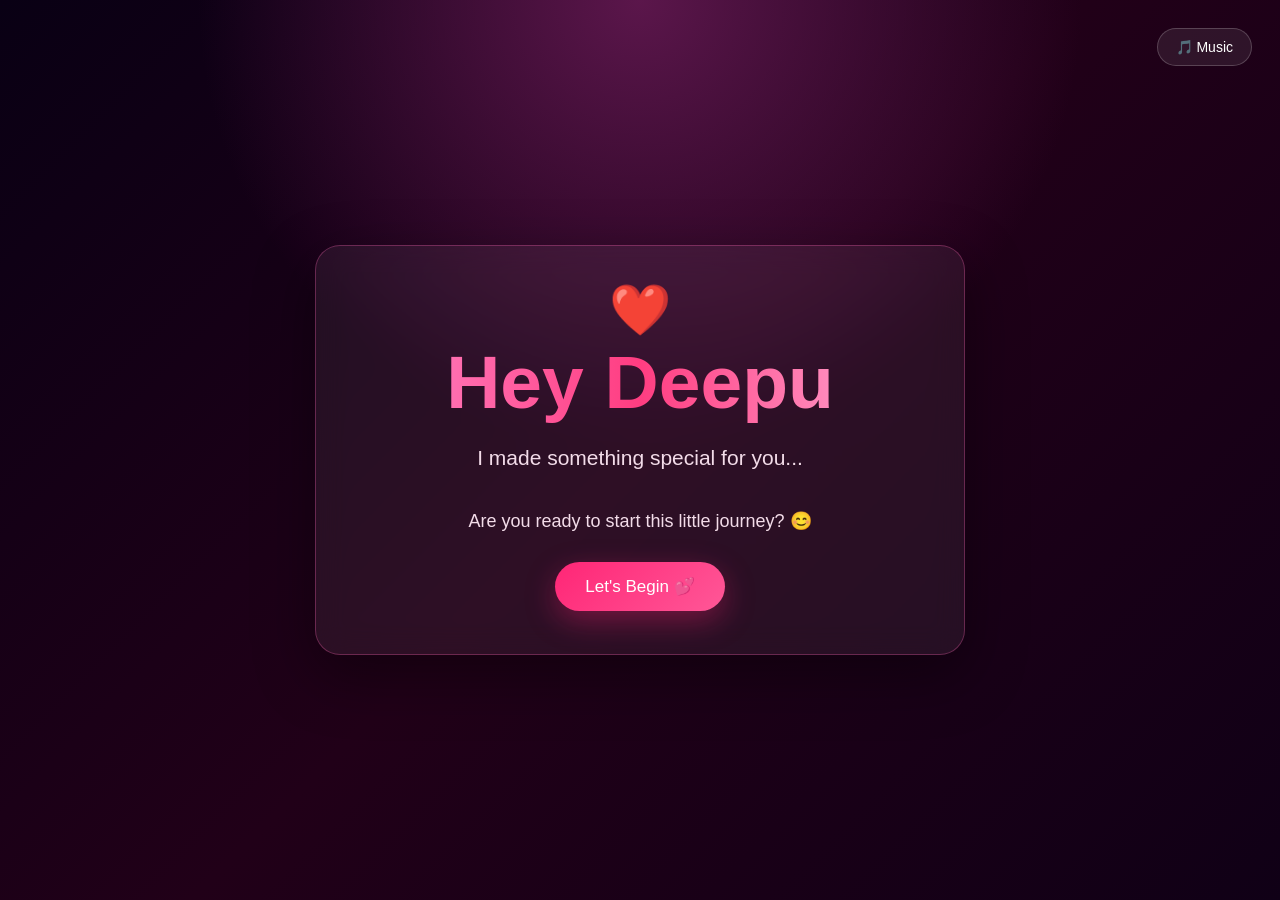
==== index.html @ 229cfcac "Add files via upload" ====
<!DOCTYPE html>
<html lang="en">
<head>
    <meta charset="UTF-8">
    <meta name="viewport" content="width=device-width, initial-scale=1.0">

    <title>For Deepu ❤️</title>

    <style>
        * {
            box-sizing: border-box;
            margin: 0;
            padding: 0;
        }

        body {
            font-family: "Segoe UI", sans-serif;
            min-height: 100vh;
            color: white;
            background:
                radial-gradient(circle at top, #5b164b, transparent 40%),
                linear-gradient(135deg, #090014, #210018, #100016);
            overflow-x: hidden;
        }

        /* Floating hearts */
        .heart {
            position: fixed;
            bottom: -30px;
            font-size: 20px;
            animation: floatUp linear forwards;
            pointer-events: none;
            z-index: 0;
        }

        @keyframes floatUp {
            from {
                transform: translateY(0) rotate(0deg);
                opacity: 1;
            }

            to {
                transform: translateY(-110vh) rotate(360deg);
                opacity: 0;
            }
        }

        .container {
            position: relative;
            z-index: 2;
            width: min(700px, 92%);
            margin: auto;
            min-height: 100vh;
            display: flex;
            align-items: center;
            justify-content: center;
        }

        .screen {
            width: 100%;
            text-align: center;
            padding: 35px 25px;
            display: none;
            animation: fadeIn 0.6s ease;
        }

        .screen.active {
            display: block;
        }

        @keyframes fadeIn {
            from {
                opacity: 0;
                transform: translateY(20px);
            }

            to {
                opacity: 1;
                transform: translateY(0);
            }
        }

        .title {
            font-size: clamp(42px, 8vw, 75px);
            margin-bottom: 15px;
            background: linear-gradient(90deg, #ff8acb, #ff3d81, #ffb4dc);
            -webkit-background-clip: text;
            color: transparent;
        }

        h2 {
            font-size: clamp(26px, 5vw, 42px);
            margin-bottom: 20px;
        }

        p {
            font-size: 18px;
            line-height: 1.7;
            color: #f3dce9;
        }

        .subtitle {
            font-size: 21px;
            margin-bottom: 30px;
        }

        .card {
            background: rgba(255,255,255,0.06);
            border: 1px solid rgba(255,100,180,0.3);
            border-radius: 25px;
            padding: 35px 25px;
            backdrop-filter: blur(15px);
            box-shadow: 0 20px 60px rgba(0,0,0,0.4);
        }

        button {
            border: none;
            cursor: pointer;
            color: white;
            font-size: 17px;
            padding: 14px 30px;
            margin: 8px;
            border-radius: 50px;
            transition: 0.25s;
        }

        button:hover {
            transform: translateY(-3px) scale(1.03);
        }

        .primary {
            background: linear-gradient(135deg, #ff2676, #ff5797);
            box-shadow: 0 10px 30px rgba(255, 35, 115, 0.35);
        }

        .secondary {
            background: rgba(255,255,255,0.08);
            border: 1px solid rgba(255,255,255,0.2);
        }

        .question-number {
            color: #ff77b5;
            margin-bottom: 15px;
            font-size: 15px;
        }

        .question {
            font-size: clamp(25px, 5vw, 38px);
            margin-bottom: 30px;
            line-height: 1.4;
        }

        .answers {
            display: flex;
            justify-content: center;
            flex-wrap: wrap;
        }

        .answer-yes {
            background: linear-gradient(135deg, #ff2877, #ff5b9d);
        }

        .answer-no {
            background: rgba(255,255,255,0.08);
            border: 1px solid rgba(255,255,255,0.2);
        }

        /* Progress */
        .progress-container {
            margin: 25px 0;
        }

        .progress {
            height: 7px;
            background: rgba(255,255,255,0.1);
            border-radius: 10px;
            overflow: hidden;
        }

        .progress-bar {
            height: 100%;
            width: 0%;
            background: linear-gradient(90deg, #ff2877, #ff9ac8);
            transition: width 0.4s;
        }

        /* Memory */
        .memory-image {
            width: 100%;
            max-height: 400px;
            object-fit: cover;
            border-radius: 20px;
            margin-bottom: 20px;
            border: 5px solid rgba(255,255,255,0.8);
        }

        .memory-title {
            font-size: 28px;
            color: #ff82bb;
            margin-bottom: 10px;
        }

        /* Score */
        .love-heart {
            font-size: 120px;
            margin: 20px;
            filter: drop-shadow(0 0 30px #ff2676);
            animation: heartbeat 1s infinite;
        }

        @keyframes heartbeat {
            0%,100% {
                transform: scale(1);
            }

            50% {
                transform: scale(1.12);
            }
        }

        .score {
            font-size: 60px;
            font-weight: bold;
            color: #ff71ad;
        }

        /* Secret message */
        .secret {
            background: #f3d59b;
            color: #4c2b1c;
            padding: 30px;
            border-radius: 5px;
            transform: rotate(-1deg);
            box-shadow: 0 15px 40px rgba(0,0,0,0.5);
            font-family: Georgia, serif;
            text-align: left;
            line-height: 1.8;
        }

        .secret h3 {
            margin-bottom: 15px;
            font-size: 26px;
        }

        /* Music */
        .music-button {
            position: fixed;
            right: 20px;
            top: 20px;
            z-index: 10;
            padding: 10px 18px;
            font-size: 14px;
        }

        /* Confetti */
        .confetti {
            position: fixed;
            width: 10px;
            height: 10px;
            top: -20px;
            z-index: 20;
            animation: confettiFall 3s linear forwards;
        }

        @keyframes confettiFall {
            to {
                transform: translateY(110vh) rotate(720deg);
            }
        }

        @media (max-width: 600px) {
            .screen {
                padding: 20px 10px;
            }

            .card {
                padding: 25px 15px;
            }

            button {
                width: 80%;
                margin: 7px auto;
            }

            .love-heart {
                font-size: 90px;
            }
        }
    </style>
</head>

<body>

    <!-- Music -->
    <button class="music-button secondary" onclick="toggleMusic()">
        🎵 Music
    </button>

    <audio id="music" loop>
        <!-- Put your music file here -->
        <source src="music/our-song.mp3" type="audio/mpeg">
    </audio>


    <div class="container">

        <!-- =========================
             WELCOME SCREEN
        ========================== -->

        <section class="screen active" id="welcome">

            <div class="card">

                <div style="font-size:50px;">❤️</div>

                <h1 class="title">
                    Hey Deepu
                </h1>

                <p class="subtitle">
                    I made something special for you...
                </p>

                <p>
                    Are you ready to start this little journey? 😊
                </p>

                <br>

                <button class="primary" onclick="startGame()">
                    Let's Begin 💕
                </button>

            </div>

        </section>


        <!-- =========================
             QUESTIONS
        ========================== -->

        <section class="screen" id="questionScreen">

            <div class="card">

                <div class="question-number" id="questionNumber">
                    Question 1
                </div>

                <div class="progress-container">
                    <div class="progress">
                        <div class="progress-bar" id="progressBar"></div>
                    </div>
                </div>

                <div class="question" id="questionText">
                </div>

                <div class="answers">

                    <button
                        class="answer-yes"
                        onclick="answer('yes')">
                        YES ❤️
                    </button>

                    <button
                        class="answer-no"
                        onclick="answer('no')">
                        NO 😏
                    </button>

                </div>

                <p id="responseMessage"
                   style="margin-top:20px;">
                </p>

            </div>

        </section>


        <!-- =========================
             MEMORY INTRO
        ========================== -->

        <section class="screen" id="memoryIntro">

            <div class="card">

                <div style="font-size:60px;">
                    📸
                </div>

                <h2>
                    Let's Relive Some Memories
                </h2>

                <p>
                    Before we continue, let me show you
                    some of my favorite moments with you. ❤️
                </p>

                <br>

                <button
                    class="primary"
                    onclick="startMemories()">
                    Show Memories 💕
                </button>

            </div>

        </section>


        <!-- =========================
             MEMORY SCREEN
        ========================== -->

        <section class="screen" id="memoryScreen">

            <div class="card">

                <img
                    id="memoryImage"
                    class="memory-image"
                    src=""
                    alt="Our memory">

                <div
                    class="memory-title"
                    id="memoryTitle">
                </div>

                <p id="memoryText">
                </p>

                <br>

                <button
                    class="secondary"
                    onclick="previousMemory()">
                    ←
                </button>

                <button
                    class="primary"
                    onclick="nextMemory()">
                    Next ❤️
                </button>

            </div>

        </section>


        <!-- =========================
             LOVE SCORE
        ========================== -->

        <section class="screen" id="scoreScreen">

            <div class="card">

                <h2>
                    Calculating Deepu's Love Score...
                </h2>

                <div class="love-heart">
                    ❤️
                </div>

                <div class="score">
                    100
                </div>

                <p>
                    / 100
                </p>

                <br>

                <h2>
                    Officially 100% Mine 😎❤️
                </h2>

                <button
                    class="primary"
                    onclick="showFinalQuestion()">
                    Continue 💕
                </button>

            </div>

        </section>


        <!-- =========================
             FINAL QUESTION
        ========================== -->

        <section class="screen" id="finalScreen">

            <div class="card">

                <div style="font-size:60px;">
                    ❤️
                </div>

                <h2>
                    Deepu...
                </h2>

                <p>
                    We've laughed together.
                    <br>
                    We've annoyed each other.
                    <br>
                    We've made memories.
                    <br><br>

                    And if you could go back to the beginning...
                </p>

                <br>

                <h2>
                    Would you choose me again? ❤️
                </h2>

                <button
                    class="primary"
                    onclick="finalYes()">
                    YES, ALWAYS ❤️
                </button>

                <button
                    class="secondary"
                    id="finalNo"
                    onclick="finalNo()">
                    NO 😶
                </button>

            </div>

        </section>


        <!-- =========================
             FINAL MESSAGE
        ========================== -->

        <section class="screen" id="finalMessage">

            <div class="card">

                <div style="font-size:80px;">
                    💖
                </div>

                <h1 class="title">
                    I Knew It!
                </h1>

                <p>
                    Thank you, Deepu. ❤️
                </p>

                <p>
                    You mean the world to me.
                </p>

                <br>

                <button
                    class="primary"
                    onclick="showSecret()">
                    Open Your Secret Message 🔐
                </button>

            </div>

        </section>


        <!-- =========================
             SECRET MESSAGE
        ========================== -->

        <section class="screen" id="secretScreen">

            <div class="card">

                <h2>
                    🔐 Secret Message
                </h2>

                <div class="secret">

                    <h3>
                        Dear Deepu ❤️
                    </h3>

                    <p style="color:#4c2b1c;">
                        Thank you for being such a special
                        part of my life.
                        <br><br>

                        You make ordinary moments brighter,
                        and some of my favorite memories are
                        the ones I've shared with you.
                        <br><br>

                        I hope we continue creating many
                        more beautiful memories together.
                        ❤️
                        <br><br>

                        I love you. Always. 💕
                        <br><br>

                        — Yours ❤️
                    </p>

                </div>

                <br>

                <button
                    class="primary"
                    onclick="restart()">
                    Start Again ❤️
                </button>

            </div>

        </section>

    </div>


<script>

    /* =====================================================
       EASY CUSTOMIZATION
       Change these questions and memories
    ===================================================== */

    const questions = [

        {
            question: "Do you think about me when I'm not around? 🥺",
            yes: "Aww... I knew it. ❤️",
            no: "Hmm... I'm going to pretend I didn't see that. 😂"
        },

        {
            question: "Do I make you happy? 😊",
            yes: "That's exactly what I wanted to hear. ❤️",
            no: "Okay... we need to have a serious meeting. 😂"
        },

        {
            question: "Do you miss me when we're apart? 🥺",
            yes: "I miss you too. ❤️",
            no: "Liar! 😏"
        },

        {
            question: "Am I sometimes annoying? 😂",
            yes: "Finally! Some honesty. 😂",
            no: "You're being too nice to me. ❤️"
        },

        {
            question: "Would you choose me again? ❤️",
            yes: "That's my girl. 🥰",
            no: "Wrong answer! Try again. 😂"
        },

        {
            question: "Do you want more memories with me? 📸",
            yes: "Then let's make them. ❤️",
            no: "I'm not accepting that answer. 😌"
        }

    ];


    const memories = [

        {
            image: "images/memory1.jpg",
            title: "Memory #1 ❤️",
            text: "This moment will always have a special place in my heart."
        },

        {
            image: "images/memory2.jpg",
            title: "Memory #2 💕",
            text: "One of my favorite moments with you."
        },

        {
            image: "images/memory3.jpg",
            title: "Memory #3 🥰",
            text: "And here's another memory I never want to forget."
        }

    ];


    /* =====================================================
       APPLICATION LOGIC
    ===================================================== */

    let currentQuestion = 0;
    let currentMemory = 0;
    let musicPlaying = false;


    function showScreen(id) {

        document.querySelectorAll(".screen")
            .forEach(screen => {
                screen.classList.remove("active");
            });

        document.getElementById(id)
            .classList.add("active");
    }


    function startGame() {

        currentQuestion = 0;

        showScreen("questionScreen");

        displayQuestion();

        startHearts();
    }


    function displayQuestion() {

        const q = questions[currentQuestion];

        document.getElementById("questionNumber")
            .textContent =
            `Question ${currentQuestion + 1} of ${questions.length}`;

        document.getElementById("questionText")
            .textContent = q.question;

        document.getElementById("responseMessage")
            .textContent = "";

        const progress =
            ((currentQuestion) / questions.length) * 100;

        document.getElementById("progressBar")
            .style.width = progress + "%";
    }


    function answer(type) {

        const q = questions[currentQuestion];

        const message =
            type === "yes"
                ? q.yes
                : q.no;

        document.getElementById("responseMessage")
            .textContent = message;

        setTimeout(() => {

            currentQuestion++;

            if (currentQuestion >= questions.length) {

                showScreen("memoryIntro");

            } else {

                displayQuestion();

            }

        }, 1200);
    }


    /* =====================================================
       MEMORIES
    ===================================================== */

    function startMemories() {

        currentMemory = 0;

        showScreen("memoryScreen");

        displayMemory();
    }


    function displayMemory() {

        const memory = memories[currentMemory];

        document.getElementById("memoryImage")
            .src = memory.image;

        document.getElementById("memoryTitle")
            .textContent = memory.title;

        document.getElementById("memoryText")
            .textContent = memory.text;
    }


    function nextMemory() {

        currentMemory++;

        if (currentMemory >= memories.length) {

            showScreen("scoreScreen");

            launchConfetti();

        } else {

            displayMemory();

        }
    }


    function previousMemory() {

        if (currentMemory > 0) {

            currentMemory--;

            displayMemory();

        }
    }


    /* =====================================================
       FINAL QUESTION
    ===================================================== */

    function showFinalQuestion() {

        showScreen("finalScreen");

    }


    function finalYes() {

        launchConfetti();

        setTimeout(() => {

            showScreen("finalMessage");

        }, 700);

    }


    function finalNo() {

        const button =
            document.getElementById("finalNo");

        button.textContent =
            "Are you sure? 😏";

        button.style.transform =
            `translate(${Math.random() * 100 - 50}px,
                       ${Math.random() * 50 - 25}px)`;
    }


    /* =====================================================
       SECRET MESSAGE
    ===================================================== */

    function showSecret() {

        showScreen("secretScreen");

        launchConfetti();

    }


    /* =====================================================
       MUSIC
    ===================================================== */

    function toggleMusic() {

        const music =
            document.getElementById("music");

        if (musicPlaying) {

            music.pause();

            musicPlaying = false;

        } else {

            music.play()
                .catch(() => {
                    alert(
                        "Put your music file inside the music folder."
                    );
                });

            musicPlaying = true;
        }
    }


    /* =====================================================
       FLOATING HEARTS
    ===================================================== */

    function createHeart() {

        const heart =
            document.createElement("div");

        heart.className = "heart";

        const hearts = [
            "❤️",
            "💕",
            "💗",
            "💖",
            "💓",
            "💘"
        ];

        heart.textContent =
            hearts[Math.floor(Math.random() * hearts.length)];

        heart.style.left =
            Math.random() * 100 + "vw";

        heart.style.fontSize =
            15 + Math.random() * 25 + "px";

        heart.style.animationDuration =
            5 + Math.random() * 5 + "s";

        document.body.appendChild(heart);

        setTimeout(() => {
            heart.remove();
        }, 10000);
    }


    function startHearts() {

        setInterval(createHeart, 700);

    }


    /* =====================================================
       CONFETTI
    ===================================================== */

    function launchConfetti() {

        for (let i = 0; i < 120; i++) {

            const confetti =
                document.createElement("div");

            confetti.className = "confetti";

            confetti.textContent =
                Math.random() > 0.5
                    ? "❤️"
                    : "✨";

            confetti.style.left =
                Math.random() * 100 + "vw";

            confetti.style.fontSize =
                10 + Math.random() * 20 + "px";

            confetti.style.animationDuration =
                2 + Math.random() * 3 + "s";

            document.body.appendChild(confetti);

            setTimeout(() => {
                confetti.remove();
            }, 5000);
        }
    }


    /* =====================================================
       RESTART
    ===================================================== */

    function restart() {

        currentQuestion = 0;
        currentMemory = 0;

        showScreen("welcome");

    }

</script>

</body>
</html>
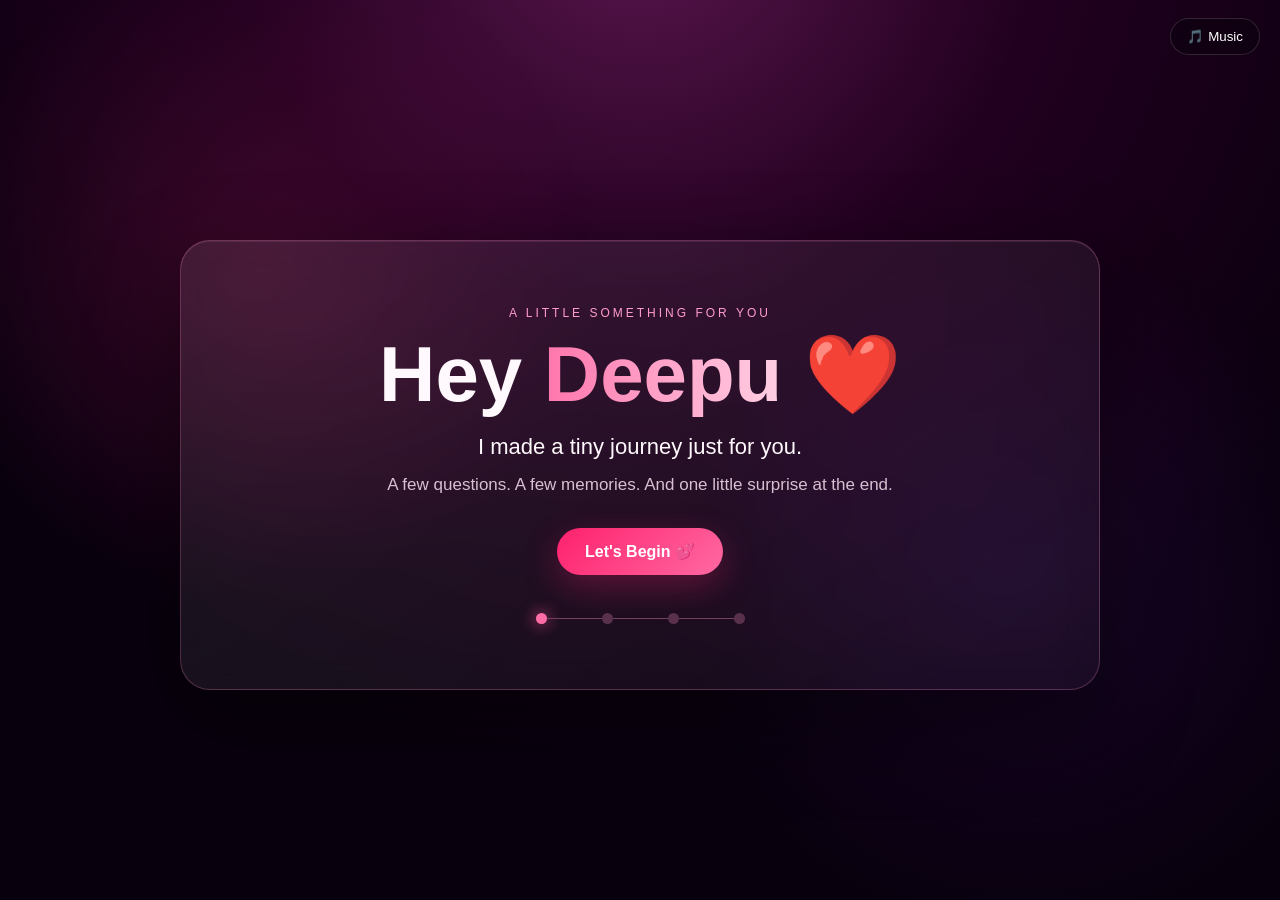
==== commit f7c49736: "Add files via upload" ====
--- a/index.html
+++ b/index.html
@@ -1,1040 +1,138 @@
-<!DOCTYPE html>
-<html lang="en">
-<head>
-    <meta charset="UTF-8">
-    <meta name="viewport" content="width=device-width, initial-scale=1.0">
-
-    <title>For Deepu ❤️</title>
-
-    <style>
-        * {
-            box-sizing: border-box;
-            margin: 0;
-            padding: 0;
-        }
-
-        body {
-            font-family: "Segoe UI", sans-serif;
-            min-height: 100vh;
-            color: white;
-            background:
-                radial-gradient(circle at top, #5b164b, transparent 40%),
-                linear-gradient(135deg, #090014, #210018, #100016);
-            overflow-x: hidden;
-        }
-
-        /* Floating hearts */
-        .heart {
-            position: fixed;
-            bottom: -30px;
-            font-size: 20px;
-            animation: floatUp linear forwards;
-            pointer-events: none;
-            z-index: 0;
-        }
-
-        @keyframes floatUp {
-            from {
-                transform: translateY(0) rotate(0deg);
-                opacity: 1;
-            }
-
-            to {
-                transform: translateY(-110vh) rotate(360deg);
-                opacity: 0;
-            }
-        }
-
-        .container {
-            position: relative;
-            z-index: 2;
-            width: min(700px, 92%);
-            margin: auto;
-            min-height: 100vh;
-            display: flex;
-            align-items: center;
-            justify-content: center;
-        }
-
-        .screen {
-            width: 100%;
-            text-align: center;
-            padding: 35px 25px;
-            display: none;
-            animation: fadeIn 0.6s ease;
-        }
-
-        .screen.active {
-            display: block;
-        }
-
-        @keyframes fadeIn {
-            from {
-                opacity: 0;
-                transform: translateY(20px);
-            }
-
-            to {
-                opacity: 1;
-                transform: translateY(0);
-            }
-        }
-
-        .title {
-            font-size: clamp(42px, 8vw, 75px);
-            margin-bottom: 15px;
-            background: linear-gradient(90deg, #ff8acb, #ff3d81, #ffb4dc);
-            -webkit-background-clip: text;
-            color: transparent;
-        }
-
-        h2 {
-            font-size: clamp(26px, 5vw, 42px);
-            margin-bottom: 20px;
-        }
-
-        p {
-            font-size: 18px;
-            line-height: 1.7;
-            color: #f3dce9;
-        }
-
-        .subtitle {
-            font-size: 21px;
-            margin-bottom: 30px;
-        }
-
-        .card {
-            background: rgba(255,255,255,0.06);
-            border: 1px solid rgba(255,100,180,0.3);
-            border-radius: 25px;
-            padding: 35px 25px;
-            backdrop-filter: blur(15px);
-            box-shadow: 0 20px 60px rgba(0,0,0,0.4);
-        }
-
-        button {
-            border: none;
-            cursor: pointer;
-            color: white;
-            font-size: 17px;
-            padding: 14px 30px;
-            margin: 8px;
-            border-radius: 50px;
-            transition: 0.25s;
-        }
-
-        button:hover {
-            transform: translateY(-3px) scale(1.03);
-        }
-
-        .primary {
-            background: linear-gradient(135deg, #ff2676, #ff5797);
-            box-shadow: 0 10px 30px rgba(255, 35, 115, 0.35);
-        }
-
-        .secondary {
-            background: rgba(255,255,255,0.08);
-            border: 1px solid rgba(255,255,255,0.2);
-        }
-
-        .question-number {
-            color: #ff77b5;
-            margin-bottom: 15px;
-            font-size: 15px;
-        }
-
-        .question {
-            font-size: clamp(25px, 5vw, 38px);
-            margin-bottom: 30px;
-            line-height: 1.4;
-        }
-
-        .answers {
-            display: flex;
-            justify-content: center;
-            flex-wrap: wrap;
-        }
-
-        .answer-yes {
-            background: linear-gradient(135deg, #ff2877, #ff5b9d);
-        }
-
-        .answer-no {
-            background: rgba(255,255,255,0.08);
-            border: 1px solid rgba(255,255,255,0.2);
-        }
-
-        /* Progress */
-        .progress-container {
-            margin: 25px 0;
-        }
-
-        .progress {
-            height: 7px;
-            background: rgba(255,255,255,0.1);
-            border-radius: 10px;
-            overflow: hidden;
-        }
-
-        .progress-bar {
-            height: 100%;
-            width: 0%;
-            background: linear-gradient(90deg, #ff2877, #ff9ac8);
-            transition: width 0.4s;
-        }
-
-        /* Memory */
-        .memory-image {
-            width: 100%;
-            max-height: 400px;
-            object-fit: cover;
-            border-radius: 20px;
-            margin-bottom: 20px;
-            border: 5px solid rgba(255,255,255,0.8);
-        }
-
-        .memory-title {
-            font-size: 28px;
-            color: #ff82bb;
-            margin-bottom: 10px;
-        }
-
-        /* Score */
-        .love-heart {
-            font-size: 120px;
-            margin: 20px;
-            filter: drop-shadow(0 0 30px #ff2676);
-            animation: heartbeat 1s infinite;
-        }
-
-        @keyframes heartbeat {
-            0%,100% {
-                transform: scale(1);
-            }
-
-            50% {
-                transform: scale(1.12);
-            }
-        }
-
-        .score {
-            font-size: 60px;
-            font-weight: bold;
-            color: #ff71ad;
-        }
-
-        /* Secret message */
-        .secret {
-            background: #f3d59b;
-            color: #4c2b1c;
-            padding: 30px;
-            border-radius: 5px;
-            transform: rotate(-1deg);
-            box-shadow: 0 15px 40px rgba(0,0,0,0.5);
-            font-family: Georgia, serif;
-            text-align: left;
-            line-height: 1.8;
-        }
-
-        .secret h3 {
-            margin-bottom: 15px;
-            font-size: 26px;
-        }
-
-        /* Music */
-        .music-button {
-            position: fixed;
-            right: 20px;
-            top: 20px;
-            z-index: 10;
-            padding: 10px 18px;
-            font-size: 14px;
-        }
-
-        /* Confetti */
-        .confetti {
-            position: fixed;
-            width: 10px;
-            height: 10px;
-            top: -20px;
-            z-index: 20;
-            animation: confettiFall 3s linear forwards;
-        }
-
-        @keyframes confettiFall {
-            to {
-                transform: translateY(110vh) rotate(720deg);
-            }
-        }
-
-        @media (max-width: 600px) {
-            .screen {
-                padding: 20px 10px;
-            }
-
-            .card {
-                padding: 25px 15px;
-            }
-
-            button {
-                width: 80%;
-                margin: 7px auto;
-            }
-
-            .love-heart {
-                font-size: 90px;
-            }
-        }
-    </style>
-</head>
-
-<body>
-
-    <!-- Music -->
-    <button class="music-button secondary" onclick="toggleMusic()">
-        🎵 Music
-    </button>
-
-    <audio id="music" loop>
-        <!-- Put your music file here -->
-        <source src="music/our-song.mp3" type="audio/mpeg">
-    </audio>
-
-
-    <div class="container">
-
-        <!-- =========================
-             WELCOME SCREEN
-        ========================== -->
-
-        <section class="screen active" id="welcome">
-
-            <div class="card">
-
-                <div style="font-size:50px;">❤️</div>
-
-                <h1 class="title">
-                    Hey Deepu
-                </h1>
-
-                <p class="subtitle">
-                    I made something special for you...
-                </p>
-
-                <p>
-                    Are you ready to start this little journey? 😊
-                </p>
-
-                <br>
-
-                <button class="primary" onclick="startGame()">
-                    Let's Begin 💕
-                </button>
-
-            </div>
-
-        </section>
-
-
-        <!-- =========================
-             QUESTIONS
-        ========================== -->
-
-        <section class="screen" id="questionScreen">
-
-            <div class="card">
-
-                <div class="question-number" id="questionNumber">
-                    Question 1
-                </div>
-
-                <div class="progress-container">
-                    <div class="progress">
-                        <div class="progress-bar" id="progressBar"></div>
-                    </div>
-                </div>
-
-                <div class="question" id="questionText">
-                </div>
-
-                <div class="answers">
-
-                    <button
-                        class="answer-yes"
-                        onclick="answer('yes')">
-                        YES ❤️
-                    </button>
-
-                    <button
-                        class="answer-no"
-                        onclick="answer('no')">
-                        NO 😏
-                    </button>
-
-                </div>
-
-                <p id="responseMessage"
-                   style="margin-top:20px;">
-                </p>
-
-            </div>
-
-        </section>
-
-
-        <!-- =========================
-             MEMORY INTRO
-        ========================== -->
-
-        <section class="screen" id="memoryIntro">
-
-            <div class="card">
-
-                <div style="font-size:60px;">
-                    📸
-                </div>
-
-                <h2>
-                    Let's Relive Some Memories
-                </h2>
-
-                <p>
-                    Before we continue, let me show you
-                    some of my favorite moments with you. ❤️
-                </p>
-
-                <br>
-
-                <button
-                    class="primary"
-                    onclick="startMemories()">
-                    Show Memories 💕
-                </button>
-
-            </div>
-
-        </section>
-
-
-        <!-- =========================
-             MEMORY SCREEN
-        ========================== -->
-
-        <section class="screen" id="memoryScreen">
-
-            <div class="card">
-
-                <img
-                    id="memoryImage"
-                    class="memory-image"
-                    src=""
-                    alt="Our memory">
-
-                <div
-                    class="memory-title"
-                    id="memoryTitle">
-                </div>
-
-                <p id="memoryText">
-                </p>
-
-                <br>
-
-                <button
-                    class="secondary"
-                    onclick="previousMemory()">
-                    ←
-                </button>
-
-                <button
-                    class="primary"
-                    onclick="nextMemory()">
-                    Next ❤️
-                </button>
-
-            </div>
-
-        </section>
-
-
-        <!-- =========================
-             LOVE SCORE
-        ========================== -->
-
-        <section class="screen" id="scoreScreen">
-
-            <div class="card">
-
-                <h2>
-                    Calculating Deepu's Love Score...
-                </h2>
-
-                <div class="love-heart">
-                    ❤️
-                </div>
-
-                <div class="score">
-                    100
-                </div>
-
-                <p>
-                    / 100
-                </p>
-
-                <br>
-
-                <h2>
-                    Officially 100% Mine 😎❤️
-                </h2>
-
-                <button
-                    class="primary"
-                    onclick="showFinalQuestion()">
-                    Continue 💕
-                </button>
-
-            </div>
-
-        </section>
-
-
-        <!-- =========================
-             FINAL QUESTION
-        ========================== -->
-
-        <section class="screen" id="finalScreen">
-
-            <div class="card">
-
-                <div style="font-size:60px;">
-                    ❤️
-                </div>
-
-                <h2>
-                    Deepu...
-                </h2>
-
-                <p>
-                    We've laughed together.
-                    <br>
-                    We've annoyed each other.
-                    <br>
-                    We've made memories.
-                    <br><br>
-
-                    And if you could go back to the beginning...
-                </p>
-
-                <br>
-
-                <h2>
-                    Would you choose me again? ❤️
-                </h2>
-
-                <button
-                    class="primary"
-                    onclick="finalYes()">
-                    YES, ALWAYS ❤️
-                </button>
-
-                <button
-                    class="secondary"
-                    id="finalNo"
-                    onclick="finalNo()">
-                    NO 😶
-                </button>
-
-            </div>
-
-        </section>
-
-
-        <!-- =========================
-             FINAL MESSAGE
-        ========================== -->
-
-        <section class="screen" id="finalMessage">
-
-            <div class="card">
-
-                <div style="font-size:80px;">
-                    💖
-                </div>
-
-                <h1 class="title">
-                    I Knew It!
-                </h1>
-
-                <p>
-                    Thank you, Deepu. ❤️
-                </p>
-
-                <p>
-                    You mean the world to me.
-                </p>
-
-                <br>
-
-                <button
-                    class="primary"
-                    onclick="showSecret()">
-                    Open Your Secret Message 🔐
-                </button>
-
-            </div>
-
-        </section>
-
-
-        <!-- =========================
-             SECRET MESSAGE
-        ========================== -->
-
-        <section class="screen" id="secretScreen">
-
-            <div class="card">
-
-                <h2>
-                    🔐 Secret Message
-                </h2>
-
-                <div class="secret">
-
-                    <h3>
-                        Dear Deepu ❤️
-                    </h3>
-
-                    <p style="color:#4c2b1c;">
-                        Thank you for being such a special
-                        part of my life.
-                        <br><br>
-
-                        You make ordinary moments brighter,
-                        and some of my favorite memories are
-                        the ones I've shared with you.
-                        <br><br>
-
-                        I hope we continue creating many
-                        more beautiful memories together.
-                        ❤️
-                        <br><br>
-
-                        I love you. Always. 💕
-                        <br><br>
-
-                        — Yours ❤️
-                    </p>
-
-                </div>
-
-                <br>
-
-                <button
-                    class="primary"
-                    onclick="restart()">
-                    Start Again ❤️
-                </button>
-
-            </div>
-
-        </section>
-
-    </div>
-
-
-<script>
-
-    /* =====================================================
-       EASY CUSTOMIZATION
-       Change these questions and memories
-    ===================================================== */
-
-    const questions = [
-
-        {
-            question: "Do you think about me when I'm not around? 🥺",
-            yes: "Aww... I knew it. ❤️",
-            no: "Hmm... I'm going to pretend I didn't see that. 😂"
-        },
-
-        {
-            question: "Do I make you happy? 😊",
-            yes: "That's exactly what I wanted to hear. ❤️",
-            no: "Okay... we need to have a serious meeting. 😂"
-        },
-
-        {
-            question: "Do you miss me when we're apart? 🥺",
-            yes: "I miss you too. ❤️",
-            no: "Liar! 😏"
-        },
-
-        {
-            question: "Am I sometimes annoying? 😂",
-            yes: "Finally! Some honesty. 😂",
-            no: "You're being too nice to me. ❤️"
-        },
-
-        {
-            question: "Would you choose me again? ❤️",
-            yes: "That's my girl. 🥰",
-            no: "Wrong answer! Try again. 😂"
-        },
-
-        {
-            question: "Do you want more memories with me? 📸",
-            yes: "Then let's make them. ❤️",
-            no: "I'm not accepting that answer. 😌"
-        }
-
-    ];
-
-
-    const memories = [
-
-        {
-            image: "images/memory1.jpg",
-            title: "Memory #1 ❤️",
-            text: "This moment will always have a special place in my heart."
-        },
-
-        {
-            image: "images/memory2.jpg",
-            title: "Memory #2 💕",
-            text: "One of my favorite moments with you."
-        },
-
-        {
-            image: "images/memory3.jpg",
-            title: "Memory #3 🥰",
-            text: "And here's another memory I never want to forget."
-        }
-
-    ];
-
-
-    /* =====================================================
-       APPLICATION LOGIC
-    ===================================================== */
-
-    let currentQuestion = 0;
-    let currentMemory = 0;
-    let musicPlaying = false;
-
-
-    function showScreen(id) {
-
-        document.querySelectorAll(".screen")
-            .forEach(screen => {
-                screen.classList.remove("active");
-            });
-
-        document.getElementById(id)
-            .classList.add("active");
-    }
-
-
-    function startGame() {
-
-        currentQuestion = 0;
-
-        showScreen("questionScreen");
-
-        displayQuestion();
-
-        startHearts();
-    }
-
-
-    function displayQuestion() {
-
-        const q = questions[currentQuestion];
-
-        document.getElementById("questionNumber")
-            .textContent =
-            `Question ${currentQuestion + 1} of ${questions.length}`;
-
-        document.getElementById("questionText")
-            .textContent = q.question;
-
-        document.getElementById("responseMessage")
-            .textContent = "";
-
-        const progress =
-            ((currentQuestion) / questions.length) * 100;
-
-        document.getElementById("progressBar")
-            .style.width = progress + "%";
-    }
-
-
-    function answer(type) {
-
-        const q = questions[currentQuestion];
-
-        const message =
-            type === "yes"
-                ? q.yes
-                : q.no;
-
-        document.getElementById("responseMessage")
-            .textContent = message;
-
-        setTimeout(() => {
-
-            currentQuestion++;
-
-            if (currentQuestion >= questions.length) {
-
-                showScreen("memoryIntro");
-
-            } else {
-
-                displayQuestion();
-
-            }
-
-        }, 1200);
-    }
-
-
-    /* =====================================================
-       MEMORIES
-    ===================================================== */
-
-    function startMemories() {
-
-        currentMemory = 0;
-
-        showScreen("memoryScreen");
-
-        displayMemory();
-    }
-
-
-    function displayMemory() {
-
-        const memory = memories[currentMemory];
-
-        document.getElementById("memoryImage")
-            .src = memory.image;
-
-        document.getElementById("memoryTitle")
-            .textContent = memory.title;
-
-        document.getElementById("memoryText")
-            .textContent = memory.text;
-    }
-
-
-    function nextMemory() {
-
-        currentMemory++;
-
-        if (currentMemory >= memories.length) {
-
-            showScreen("scoreScreen");
-
-            launchConfetti();
-
-        } else {
-
-            displayMemory();
-
-        }
-    }
-
-
-    function previousMemory() {
-
-        if (currentMemory > 0) {
-
-            currentMemory--;
-
-            displayMemory();
-
-        }
-    }
-
-
-    /* =====================================================
-       FINAL QUESTION
-    ===================================================== */
-
-    function showFinalQuestion() {
-
-        showScreen("finalScreen");
-
-    }
-
-
-    function finalYes() {
-
-        launchConfetti();
-
-        setTimeout(() => {
-
-            showScreen("finalMessage");
-
-        }, 700);
-
-    }
-
-
-    function finalNo() {
-
-        const button =
-            document.getElementById("finalNo");
-
-        button.textContent =
-            "Are you sure? 😏";
-
-        button.style.transform =
-            `translate(${Math.random() * 100 - 50}px,
-                       ${Math.random() * 50 - 25}px)`;
-    }
-
-
-    /* =====================================================
-       SECRET MESSAGE
-    ===================================================== */
-
-    function showSecret() {
-
-        showScreen("secretScreen");
-
-        launchConfetti();
-
-    }
-
-
-    /* =====================================================
-       MUSIC
-    ===================================================== */
-
-    function toggleMusic() {
-
-        const music =
-            document.getElementById("music");
-
-        if (musicPlaying) {
-
-            music.pause();
-
-            musicPlaying = false;
-
-        } else {
-
-            music.play()
-                .catch(() => {
-                    alert(
-                        "Put your music file inside the music folder."
-                    );
-                });
-
-            musicPlaying = true;
-        }
-    }
-
-
-    /* =====================================================
-       FLOATING HEARTS
-    ===================================================== */
-
-    function createHeart() {
-
-        const heart =
-            document.createElement("div");
-
-        heart.className = "heart";
-
-        const hearts = [
-            "❤️",
-            "💕",
-            "💗",
-            "💖",
-            "💓",
-            "💘"
-        ];
-
-        heart.textContent =
-            hearts[Math.floor(Math.random() * hearts.length)];
-
-        heart.style.left =
-            Math.random() * 100 + "vw";
-
-        heart.style.fontSize =
-            15 + Math.random() * 25 + "px";
-
-        heart.style.animationDuration =
-            5 + Math.random() * 5 + "s";
-
-        document.body.appendChild(heart);
-
-        setTimeout(() => {
-            heart.remove();
-        }, 10000);
-    }
-
-
-    function startHearts() {
-
-        setInterval(createHeart, 700);
-
-    }
-
-
-    /* =====================================================
-       CONFETTI
-    ===================================================== */
-
-    function launchConfetti() {
-
-        for (let i = 0; i < 120; i++) {
-
-            const confetti =
-                document.createElement("div");
-
-            confetti.className = "confetti";
-
-            confetti.textContent =
-                Math.random() > 0.5
-                    ? "❤️"
-                    : "✨";
-
-            confetti.style.left =
-                Math.random() * 100 + "vw";
-
-            confetti.style.fontSize =
-                10 + Math.random() * 20 + "px";
-
-            confetti.style.animationDuration =
-                2 + Math.random() * 3 + "s";
-
-            document.body.appendChild(confetti);
-
-            setTimeout(() => {
-                confetti.remove();
-            }, 5000);
-        }
-    }
-
-
-    /* =====================================================
-       RESTART
-    ===================================================== */
-
-    function restart() {
-
-        currentQuestion = 0;
-        currentMemory = 0;
-
-        showScreen("welcome");
-
-    }
-
-</script>
-
-</body>
-</html>+<!DOCTYPE html>
+<html lang="en">
+<head>
+  <meta charset="UTF-8">
+  <meta name="viewport" content="width=device-width, initial-scale=1.0">
+  <meta name="theme-color" content="#160018">
+  <title>For Deepu ❤️</title>
+  <link rel="stylesheet" href="style.css">
+</head>
+<body>
+  <div class="ambient"></div>
+  <div id="hearts"></div>
+
+  <button id="musicBtn" class="music-btn" aria-label="Toggle music">🎵 Music</button>
+
+  <main class="app">
+
+    <section id="welcome" class="screen active">
+      <div class="hero-card glass">
+        <div class="eyebrow">A little something for you</div>
+        <h1>Hey <span>Deepu</span> ❤️</h1>
+        <p class="lead">I made a tiny journey just for you.</p>
+        <p class="muted">A few questions. A few memories. And one little surprise at the end.</p>
+        <button class="btn primary" id="startBtn">Let's Begin 💕</button>
+        <div class="journey">
+          <span class="dot active"></span><i></i><span class="dot"></span><i></i><span class="dot"></span><i></i><span class="dot"></span>
+        </div>
+      </div>
+    </section>
+
+    <section id="quiz" class="screen">
+      <div class="topline">
+        <span id="qCount">Question 1 of 8</span>
+        <span id="qCategory">💕 Us</span>
+      </div>
+      <div class="progress"><div id="progressBar"></div></div>
+      <div class="quiz-card glass">
+        <div class="question-icon" id="questionIcon">❤️</div>
+        <h2 id="questionText"></h2>
+        <div class="answers">
+          <button class="answer yes" id="yesBtn">YES ❤️</button>
+          <button class="answer no" id="noBtn">NO 😏</button>
+        </div>
+        <p class="response" id="response"></p>
+      </div>
+    </section>
+
+    <section id="memoriesIntro" class="screen">
+      <div class="glass centered">
+        <div class="big-icon">📸</div>
+        <div class="eyebrow">Chapter two</div>
+        <h2>Let's relive a few memories</h2>
+        <p class="muted">Now for the part where I get to remind you of some moments I really love.</p>
+        <button class="btn primary" id="memoryStartBtn">Show Memories ✨</button>
+      </div>
+    </section>
+
+    <section id="memories" class="screen">
+      <div class="memory-card glass">
+        <div class="memory-photo-wrap">
+          <img id="memoryImage" src="images/memory1.svg" alt="Memory">
+          <div class="photo-number" id="memoryNumber">1 / 4</div>
+        </div>
+        <div class="memory-copy">
+          <div class="eyebrow">A memory worth keeping</div>
+          <h2 id="memoryTitle"></h2>
+          <p id="memoryText" class="muted"></p>
+          <div class="memory-controls">
+            <button class="btn secondary" id="prevMemory">←</button>
+            <button class="btn primary" id="nextMemory">Next ❤️</button>
+          </div>
+        </div>
+      </div>
+    </section>
+
+    <section id="score" class="screen">
+      <div class="glass centered">
+        <div class="eyebrow">And the result is...</div>
+        <div class="score-heart">❤️<strong id="scoreNumber">0</strong><small>/100</small></div>
+        <h2>Deepu's Love Score</h2>
+        <p id="scoreText" class="muted"></p>
+        <button class="btn primary" id="finalBtn">One Last Question 💖</button>
+      </div>
+    </section>
+
+    <section id="finalQuestion" class="screen">
+      <div class="glass centered final-card">
+        <div class="big-icon">💗</div>
+        <div class="eyebrow">Just one last thing</div>
+        <h2>Deepu...</h2>
+        <p class="final-copy">After all the laughs, silly moments, memories and everything we've shared...</p>
+        <h2 class="question-final">Would you choose me again? ❤️</h2>
+        <div class="answers">
+          <button class="answer yes" id="finalYes">YES, ALWAYS ❤️</button>
+          <button class="answer no" id="finalNo">NO 😶</button>
+        </div>
+        <p class="response" id="finalResponse"></p>
+      </div>
+    </section>
+
+    <section id="celebrate" class="screen">
+      <div class="glass centered">
+        <div class="celebration">🎉</div>
+        <h1>You chose me again! ❤️</h1>
+        <p class="lead">I knew it, Deepu. 😌</p>
+        <p class="muted">Now you've unlocked the message I really wanted you to read.</p>
+        <button class="btn primary" id="secretBtn">Open Your Secret Message 🔐</button>
+      </div>
+    </section>
+
+    <section id="secret" class="screen">
+      <div class="glass secret-wrap">
+        <div class="eyebrow">Unlocked for Deepu</div>
+        <h2>One last message ❤️</h2>
+        <div class="letter">
+          <h3>Dear Deepu,</h3>
+          <p id="secretMessage"></p>
+          <p class="signature">— Yours ❤️</p>
+        </div>
+        <div class="gallery">
+          <img src="images/memory1.svg" alt="Memory">
+          <img src="images/memory2.svg" alt="Memory">
+          <img src="images/memory3.svg" alt="Memory">
+        </div>
+        <h2 class="future">The best is yet to come... 💕</h2>
+        <button class="btn secondary" id="restartBtn">Experience it again ❤️</button>
+      </div>
+    </section>
+
+  </main>
+
+  <audio id="music" loop preload="none">
+    <source src="music/our-song.mp3" type="audio/mpeg">
+  </audio>
+
+  <script src="script.js"></script>
+</body>
+</html>
--- a/style.css
+++ b/style.css
@@ -0,0 +1,31 @@
+*{box-sizing:border-box;margin:0;padding:0}
+:root{--pink:#ff3f86;--pink2:#ff8fbd;--purple:#7b2a75;--bg:#09000e;--text:#fff8fc;--muted:#d9bfd1}
+html,body{min-height:100%;font-family:Inter,Segoe UI,Arial,sans-serif;color:var(--text);background:radial-gradient(circle at 50% -10%,#5a164d 0,#21001f 34%,#09000e 72%);overflow-x:hidden}
+body{min-height:100vh}
+.ambient{position:fixed;inset:0;pointer-events:none;background:radial-gradient(circle at 20% 30%,rgba(255,52,130,.14),transparent 28%),radial-gradient(circle at 80% 65%,rgba(156,52,255,.10),transparent 30%);z-index:0}
+#hearts{position:fixed;inset:0;pointer-events:none;z-index:1}
+.app{position:relative;z-index:2;width:min(920px,94%);min-height:100vh;margin:auto;display:flex;align-items:center;justify-content:center;padding:70px 0 40px}
+.screen{width:100%;display:none;animation:rise .65s ease}
+.screen.active{display:block}
+@keyframes rise{from{opacity:0;transform:translateY(22px) scale(.985)}to{opacity:1;transform:none}}
+.glass{background:linear-gradient(145deg,rgba(255,255,255,.085),rgba(255,255,255,.035));border:1px solid rgba(255,141,194,.25);box-shadow:0 30px 90px rgba(0,0,0,.48),inset 0 1px rgba(255,255,255,.08);backdrop-filter:blur(18px);border-radius:30px}
+.hero-card{text-align:center;padding:65px 35px}
+.eyebrow{font-size:12px;text-transform:uppercase;letter-spacing:3px;color:#ff9dca;margin-bottom:14px}
+h1{font-size:clamp(42px,8vw,78px);line-height:1.05;margin-bottom:18px}
+h1 span{background:linear-gradient(90deg,#ff76ad,#ffd0e4);-webkit-background-clip:text;color:transparent}
+h2{font-size:clamp(28px,5vw,46px);line-height:1.15;margin-bottom:18px}
+.lead{font-size:22px;margin-bottom:10px}
+.muted{color:var(--muted);line-height:1.75;font-size:17px}
+.btn,.answer{border:0;border-radius:999px;color:#fff;cursor:pointer;font-size:16px;font-weight:700;transition:.25s;padding:14px 28px}
+.btn:hover,.answer:hover{transform:translateY(-3px) scale(1.02)}
+.primary,.yes{background:linear-gradient(135deg,#ff216d,#ff69a2);box-shadow:0 12px 35px rgba(255,34,110,.28)}
+.secondary,.no{background:rgba(255,255,255,.07);border:1px solid rgba(255,255,255,.18)}
+.hero-card .btn{margin-top:28px}
+.journey{display:flex;align-items:center;justify-content:center;margin-top:38px}
+.journey .dot{width:11px;height:11px;border-radius:50%;background:#59314d}.journey .dot.active{background:#ff6da7;box-shadow:0 0 16px #ff4f96}.journey i{display:block;width:55px;height:1px;background:#75405f}
+.music-btn{position:fixed;right:20px;top:18px;z-index:20;background:rgba(15,0,17,.72);color:white;border:1px solid rgba(255,255,255,.14);padding:10px 16px;border-radius:999px;cursor:pointer;backdrop-filter:blur(12px)}
+.topline{display:flex;justify-content:space-between;color:#f1cddd;font-size:14px;margin:0 4px 12px}
+.progress{height:6px;background:rgba(255,255,255,.09);border-radius:20px;overflow:hidden;margin-bottom:18px}.progress>div{height:100%;width:0;background:linear-gradient(90deg,#ff2775,#ffafd0);transition:.45s}
+.quiz-card{text-align:center;padding:50px 28px}.question-icon{font-size:46px;margin-bottom:12px}.question-text{}.answers{display:flex;justify-content:center;gap:12px;flex-wrap:wrap;margin-top:30px}.answer{min-width:160px}.response{min-height:28px;margin-top:20px;color:#ff9bc5;font-weight:600}
+.centered{text-align:center;padding:65px 35px}.big-icon,.celebration{font-size:75px;margin-bottom:20px}.memory-card{display:grid;grid-template-columns:1.1fr .9fr;gap:28px;padding:20px}.memory-photo-wrap{position:relative}.memory-photo-wrap img{width:100%;height:470px;object-fit:cover;border-radius:22px;display:block}.photo-number{position:absolute;bottom:14px;right:14px;background:rgba(0,0,0,.62);padding:7px 12px;border-radius:999px;font-size:13px}.memory-copy{display:flex;flex-direction:column;justify-content:center;padding:15px}.memory-controls{margin-top:28px;display:flex;gap:10px}.memory-controls .btn:first-child{width:54px;padding:14px}.score-heart{width:190px;height:170px;margin:15px auto 25px;display:flex;flex-direction:column;align-items:center;justify-content:center;filter:drop-shadow(0 0 28px rgba(255,48,126,.55));font-size:75px;line-height:.75}.score-heart strong{font-size:38px;margin-top:-62px;margin-bottom:4px}.score-heart small{font-size:13px;color:#ffd4e6;margin-left:78px}.final-card{padding:58px 28px}.question-final{font-size:clamp(27px,5vw,42px);margin-top:25px}.celebration{animation:pulse .9s infinite alternate}@keyframes pulse{to{transform:scale(1.15)}}.secret-wrap{padding:50px 28px;text-align:center}.letter{max-width:680px;margin:28px auto;padding:32px;text-align:left;background:#f3d49a;color:#4a2b1e;border-radius:5px;box-shadow:0 18px 45px rgba(0,0,0,.4);transform:rotate(-.5deg);font-family:Georgia,serif}.letter h3{font-size:28px;margin-bottom:18px}.letter p{color:#4a2b1e;line-height:1.8;font-size:17px}.signature{margin-top:22px;font-style:italic}.gallery{display:grid;grid-template-columns:repeat(3,1fr);gap:12px;margin:30px 0}.gallery img{width:100%;height:180px;object-fit:cover;border-radius:16px;border:2px solid rgba(255,255,255,.2)}.future{font-size:30px}.heart{position:fixed;bottom:-30px;animation:float 6s linear forwards;opacity:.85}@keyframes float{to{transform:translateY(-110vh) rotate(360deg);opacity:0}}.confetti{position:fixed;top:-20px;z-index:30;animation:fall 3.2s linear forwards;font-size:18px}@keyframes fall{to{transform:translateY(110vh) rotate(720deg)}}
+@media(max-width:700px){.app{width:92%;padding-top:70px}.hero-card,.centered{padding:45px 20px}.memory-card{grid-template-columns:1fr}.memory-photo-wrap img{height:330px}.gallery{grid-template-columns:1fr 1fr}.gallery img{height:130px}.answer{width:100%;max-width:320px}.music-btn{right:12px;top:12px}.topline{font-size:12px}}
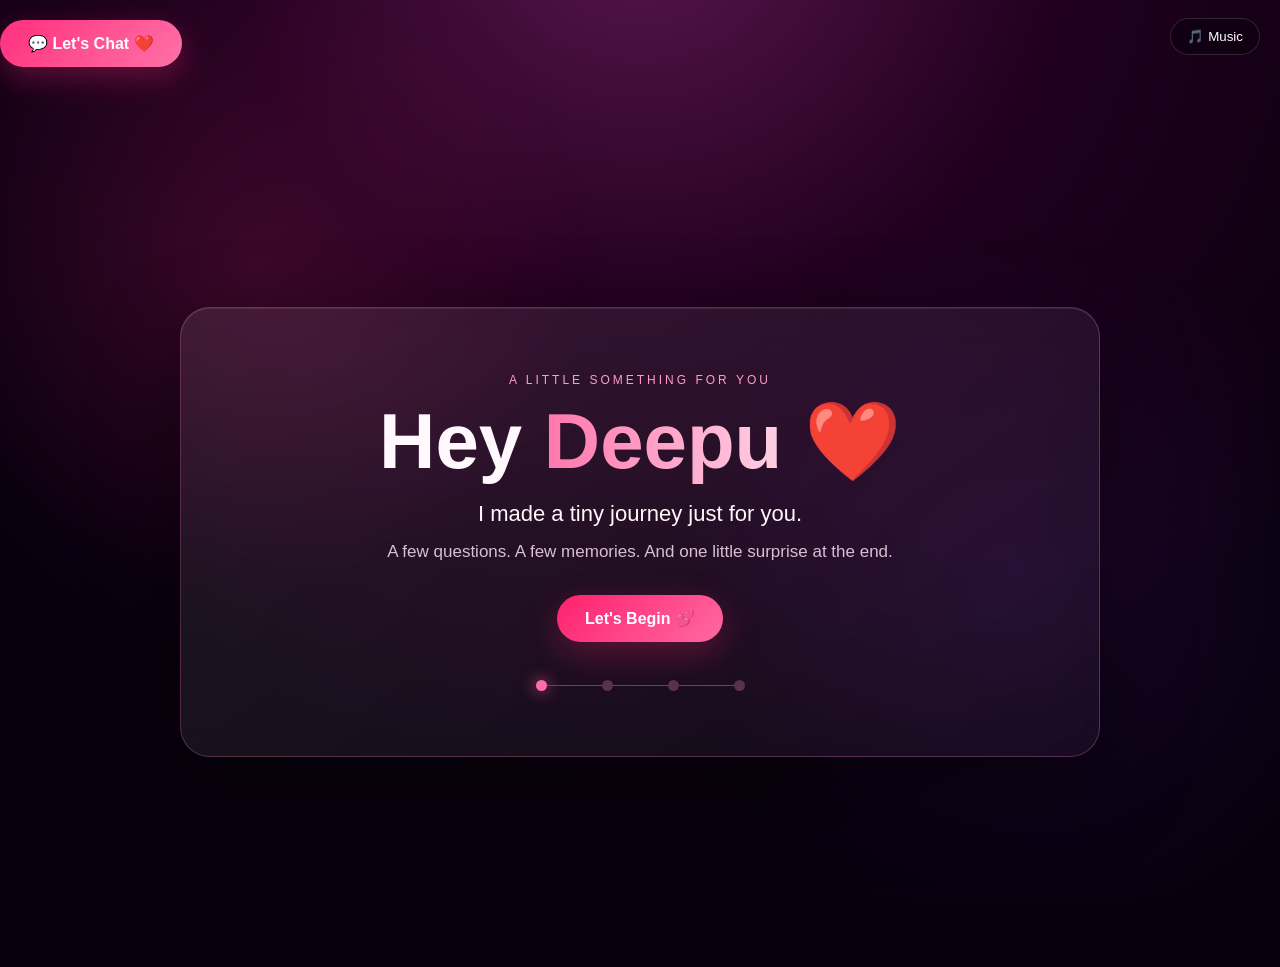
==== commit b10899d0: "Add chat button to index.html" ====
--- a/index.html
+++ b/index.html
@@ -12,7 +12,9 @@
   <div id="hearts"></div>
 
   <button id="musicBtn" class="music-btn" aria-label="Toggle music">🎵 Music</button>
-
+<a href="chat.html" class="chat-button">
+    💬 Let's Chat ❤️
+</a>
   <main class="app">
 
     <section id="welcome" class="screen active">
--- a/style.css
+++ b/style.css
@@ -29,3 +29,14 @@
 .quiz-card{text-align:center;padding:50px 28px}.question-icon{font-size:46px;margin-bottom:12px}.question-text{}.answers{display:flex;justify-content:center;gap:12px;flex-wrap:wrap;margin-top:30px}.answer{min-width:160px}.response{min-height:28px;margin-top:20px;color:#ff9bc5;font-weight:600}
 .centered{text-align:center;padding:65px 35px}.big-icon,.celebration{font-size:75px;margin-bottom:20px}.memory-card{display:grid;grid-template-columns:1.1fr .9fr;gap:28px;padding:20px}.memory-photo-wrap{position:relative}.memory-photo-wrap img{width:100%;height:470px;object-fit:cover;border-radius:22px;display:block}.photo-number{position:absolute;bottom:14px;right:14px;background:rgba(0,0,0,.62);padding:7px 12px;border-radius:999px;font-size:13px}.memory-copy{display:flex;flex-direction:column;justify-content:center;padding:15px}.memory-controls{margin-top:28px;display:flex;gap:10px}.memory-controls .btn:first-child{width:54px;padding:14px}.score-heart{width:190px;height:170px;margin:15px auto 25px;display:flex;flex-direction:column;align-items:center;justify-content:center;filter:drop-shadow(0 0 28px rgba(255,48,126,.55));font-size:75px;line-height:.75}.score-heart strong{font-size:38px;margin-top:-62px;margin-bottom:4px}.score-heart small{font-size:13px;color:#ffd4e6;margin-left:78px}.final-card{padding:58px 28px}.question-final{font-size:clamp(27px,5vw,42px);margin-top:25px}.celebration{animation:pulse .9s infinite alternate}@keyframes pulse{to{transform:scale(1.15)}}.secret-wrap{padding:50px 28px;text-align:center}.letter{max-width:680px;margin:28px auto;padding:32px;text-align:left;background:#f3d49a;color:#4a2b1e;border-radius:5px;box-shadow:0 18px 45px rgba(0,0,0,.4);transform:rotate(-.5deg);font-family:Georgia,serif}.letter h3{font-size:28px;margin-bottom:18px}.letter p{color:#4a2b1e;line-height:1.8;font-size:17px}.signature{margin-top:22px;font-style:italic}.gallery{display:grid;grid-template-columns:repeat(3,1fr);gap:12px;margin:30px 0}.gallery img{width:100%;height:180px;object-fit:cover;border-radius:16px;border:2px solid rgba(255,255,255,.2)}.future{font-size:30px}.heart{position:fixed;bottom:-30px;animation:float 6s linear forwards;opacity:.85}@keyframes float{to{transform:translateY(-110vh) rotate(360deg);opacity:0}}.confetti{position:fixed;top:-20px;z-index:30;animation:fall 3.2s linear forwards;font-size:18px}@keyframes fall{to{transform:translateY(110vh) rotate(720deg)}}
 @media(max-width:700px){.app{width:92%;padding-top:70px}.hero-card,.centered{padding:45px 20px}.memory-card{grid-template-columns:1fr}.memory-photo-wrap img{height:330px}.gallery{grid-template-columns:1fr 1fr}.gallery img{height:130px}.answer{width:100%;max-width:320px}.music-btn{right:12px;top:12px}.topline{font-size:12px}}
+.chat-button {
+    display: inline-block;
+    margin-top: 20px;
+    padding: 14px 28px;
+    border-radius: 30px;
+    background: linear-gradient(135deg, #ff2f7d, #ff75aa);
+    color: white;
+    text-decoration: none;
+    font-weight: bold;
+    box-shadow: 0 10px 30px rgba(255, 47, 125, 0.3);
+}
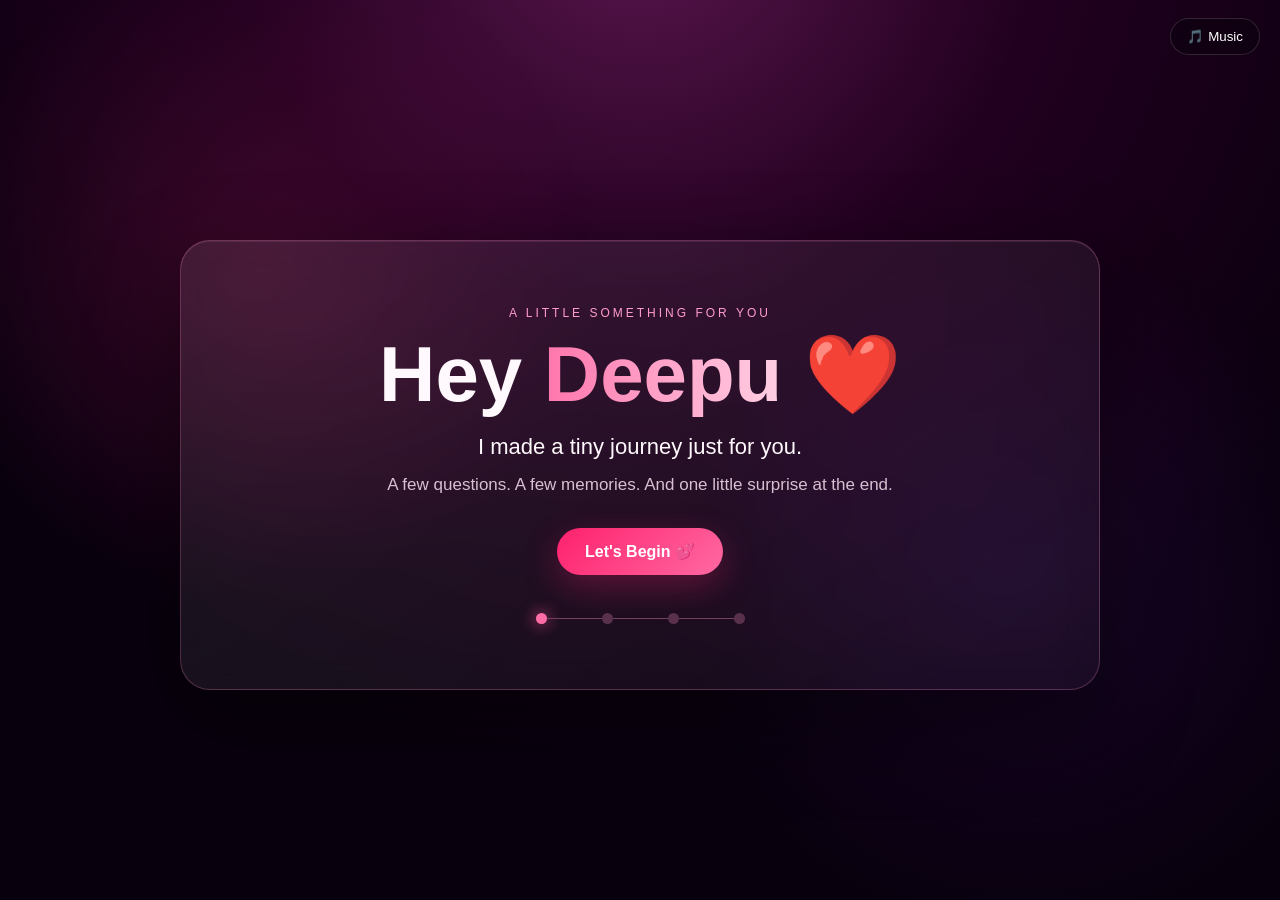
==== commit 69f18868: "Remove chat button from index.html Removed chat button from the index.html file." ====
--- a/index.html
+++ b/index.html
@@ -12,9 +12,7 @@
   <div id="hearts"></div>
 
   <button id="musicBtn" class="music-btn" aria-label="Toggle music">🎵 Music</button>
-<a href="chat.html" class="chat-button">
-    💬 Let's Chat ❤️
-</a>
+
   <main class="app">
 
     <section id="welcome" class="screen active">
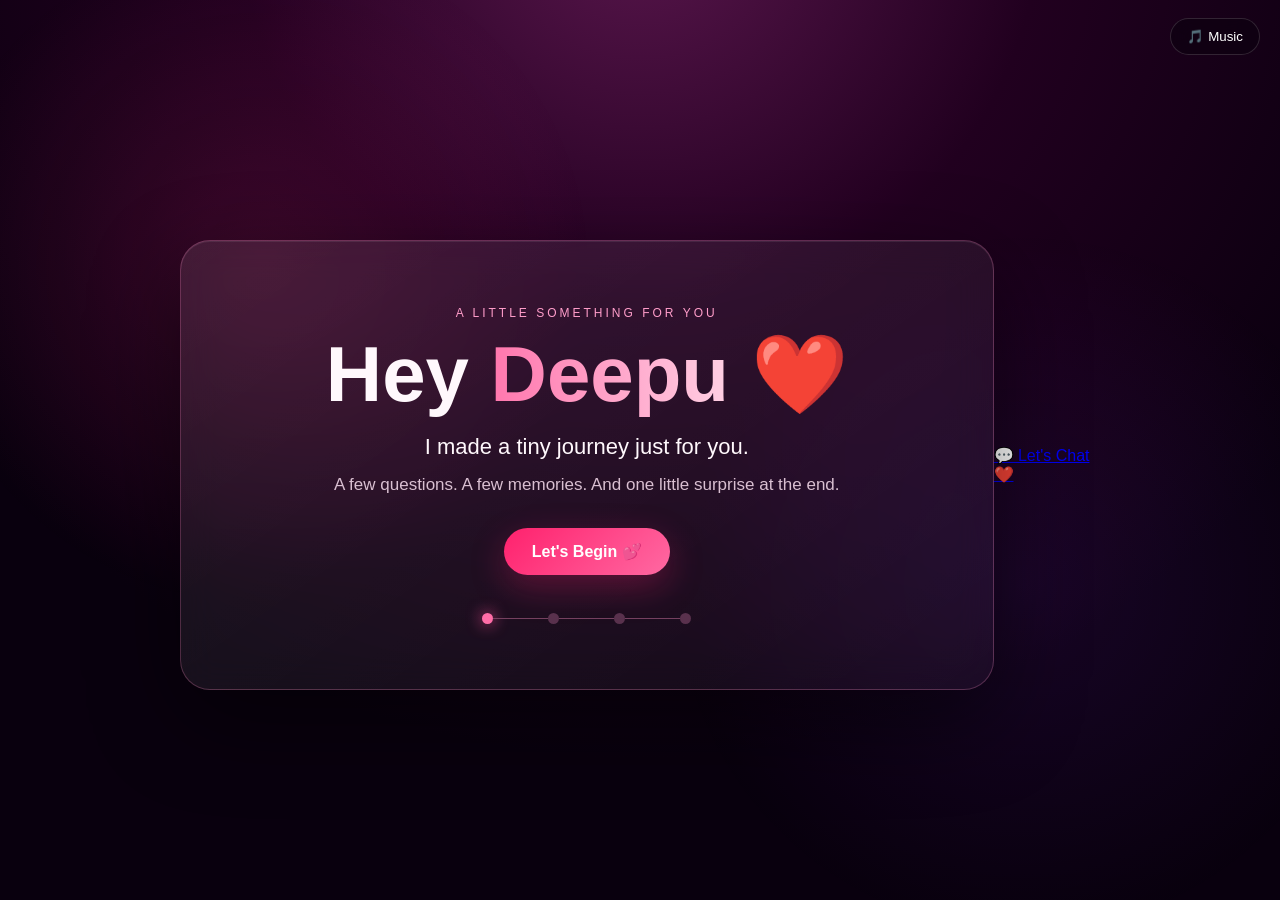
==== commit 12d7d9a0: "Add chat button to index.html" ====
--- a/index.html
+++ b/index.html
@@ -54,7 +54,9 @@
         <button class="btn primary" id="memoryStartBtn">Show Memories ✨</button>
       </div>
     </section>
-
+<a href="chat.html" class="chat-button">
+    💬 Let's Chat ❤️
+</a>
     <section id="memories" class="screen">
       <div class="memory-card glass">
         <div class="memory-photo-wrap">
--- a/style.css
+++ b/style.css
@@ -29,14 +29,4 @@
 .quiz-card{text-align:center;padding:50px 28px}.question-icon{font-size:46px;margin-bottom:12px}.question-text{}.answers{display:flex;justify-content:center;gap:12px;flex-wrap:wrap;margin-top:30px}.answer{min-width:160px}.response{min-height:28px;margin-top:20px;color:#ff9bc5;font-weight:600}
 .centered{text-align:center;padding:65px 35px}.big-icon,.celebration{font-size:75px;margin-bottom:20px}.memory-card{display:grid;grid-template-columns:1.1fr .9fr;gap:28px;padding:20px}.memory-photo-wrap{position:relative}.memory-photo-wrap img{width:100%;height:470px;object-fit:cover;border-radius:22px;display:block}.photo-number{position:absolute;bottom:14px;right:14px;background:rgba(0,0,0,.62);padding:7px 12px;border-radius:999px;font-size:13px}.memory-copy{display:flex;flex-direction:column;justify-content:center;padding:15px}.memory-controls{margin-top:28px;display:flex;gap:10px}.memory-controls .btn:first-child{width:54px;padding:14px}.score-heart{width:190px;height:170px;margin:15px auto 25px;display:flex;flex-direction:column;align-items:center;justify-content:center;filter:drop-shadow(0 0 28px rgba(255,48,126,.55));font-size:75px;line-height:.75}.score-heart strong{font-size:38px;margin-top:-62px;margin-bottom:4px}.score-heart small{font-size:13px;color:#ffd4e6;margin-left:78px}.final-card{padding:58px 28px}.question-final{font-size:clamp(27px,5vw,42px);margin-top:25px}.celebration{animation:pulse .9s infinite alternate}@keyframes pulse{to{transform:scale(1.15)}}.secret-wrap{padding:50px 28px;text-align:center}.letter{max-width:680px;margin:28px auto;padding:32px;text-align:left;background:#f3d49a;color:#4a2b1e;border-radius:5px;box-shadow:0 18px 45px rgba(0,0,0,.4);transform:rotate(-.5deg);font-family:Georgia,serif}.letter h3{font-size:28px;margin-bottom:18px}.letter p{color:#4a2b1e;line-height:1.8;font-size:17px}.signature{margin-top:22px;font-style:italic}.gallery{display:grid;grid-template-columns:repeat(3,1fr);gap:12px;margin:30px 0}.gallery img{width:100%;height:180px;object-fit:cover;border-radius:16px;border:2px solid rgba(255,255,255,.2)}.future{font-size:30px}.heart{position:fixed;bottom:-30px;animation:float 6s linear forwards;opacity:.85}@keyframes float{to{transform:translateY(-110vh) rotate(360deg);opacity:0}}.confetti{position:fixed;top:-20px;z-index:30;animation:fall 3.2s linear forwards;font-size:18px}@keyframes fall{to{transform:translateY(110vh) rotate(720deg)}}
 @media(max-width:700px){.app{width:92%;padding-top:70px}.hero-card,.centered{padding:45px 20px}.memory-card{grid-template-columns:1fr}.memory-photo-wrap img{height:330px}.gallery{grid-template-columns:1fr 1fr}.gallery img{height:130px}.answer{width:100%;max-width:320px}.music-btn{right:12px;top:12px}.topline{font-size:12px}}
-.chat-button {
-    display: inline-block;
-    margin-top: 20px;
-    padding: 14px 28px;
-    border-radius: 30px;
-    background: linear-gradient(135deg, #ff2f7d, #ff75aa);
-    color: white;
-    text-decoration: none;
-    font-weight: bold;
-    box-shadow: 0 10px 30px rgba(255, 47, 125, 0.3);
-}
+
